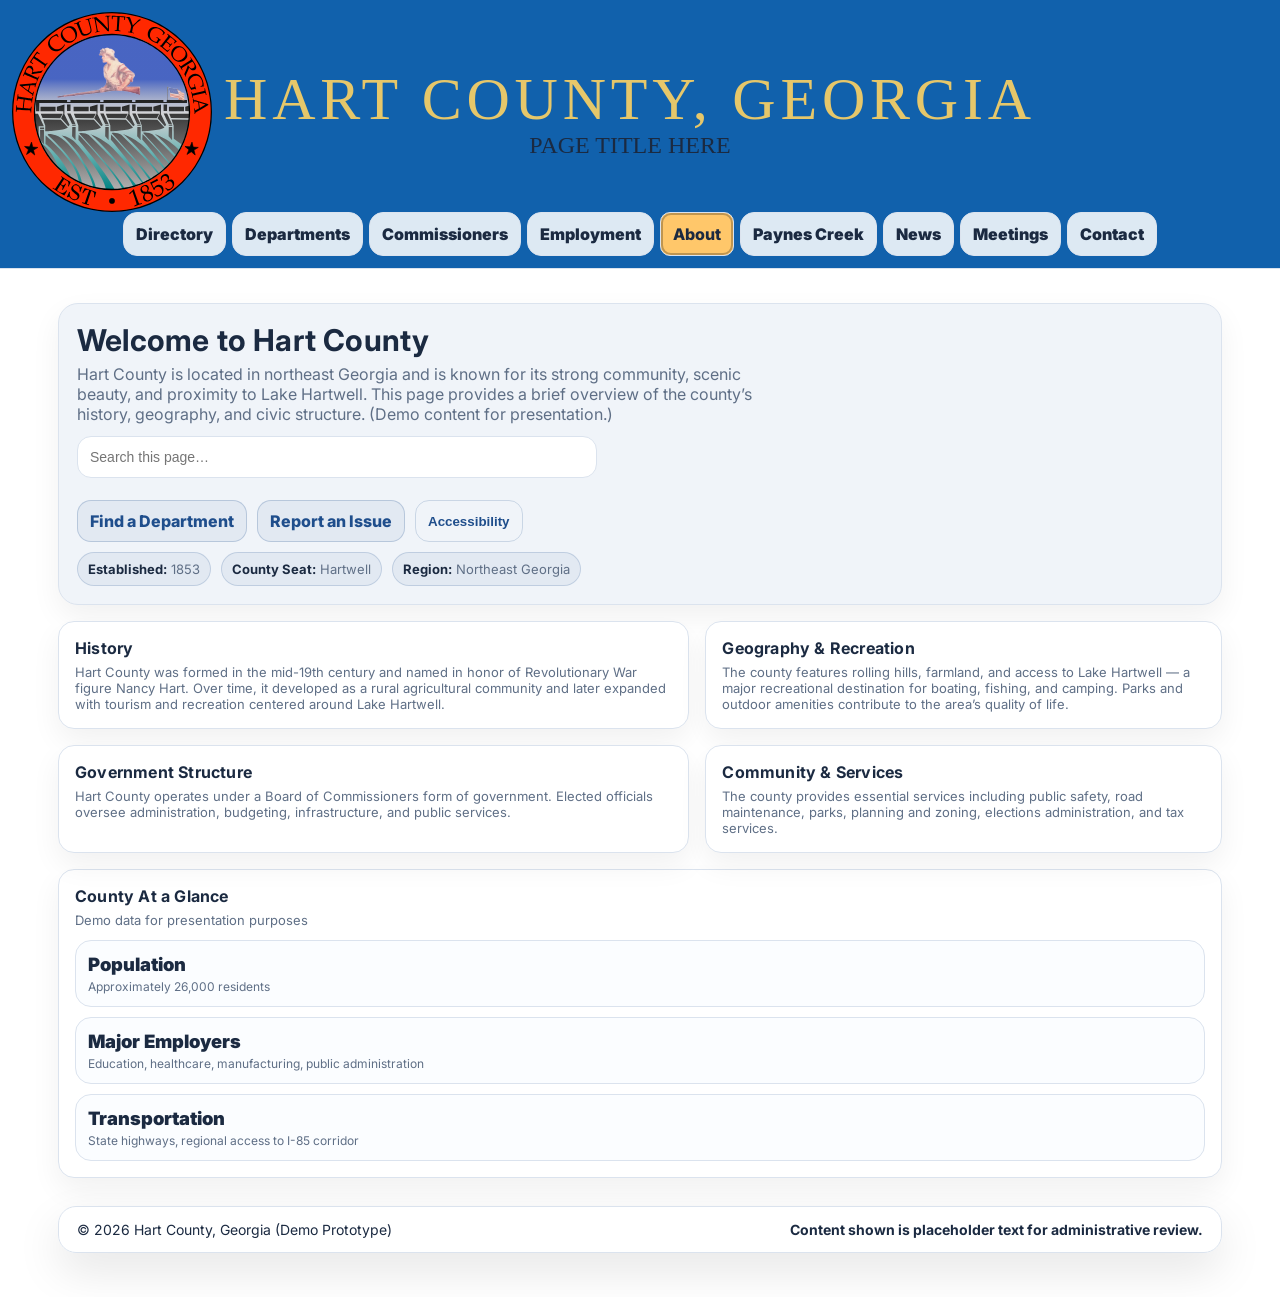
==== about.html @ 7c6e0bfd "Add files via upload" ====
<!doctype html>
<html lang="en">
<head>
  <meta charset="utf-8" />
  <meta name="viewport" content="width=device-width, initial-scale=1" />
  <title>Hart County, GA (Demo) • About Hart County</title>

  <link rel="preconnect" href="https://fonts.googleapis.com">
  <link rel="preconnect" href="https://fonts.gstatic.com" crossorigin>
  <link href="https://fonts.googleapis.com/css2?family=Inter:wght@400;500;600;700;800;900&display=swap" rel="stylesheet">

  <link rel="stylesheet" href="css/base.css">
<link rel="stylesheet" href="css/alerts.css">

<script defer src="js/alerts.js"></script>
<script defer src="js/app.js"></script>
</head>

<body>
  <a class="skip-link" href="#main">Skip to main content</a>

  <header class="topbar">
  <div class="navRow">
    <a class="brand brandLink" href="index.html">
      <div class="seal">
        <img src="./assets/hart_seal.svg" alt="Hart County, Georgia official seal">
      </div>
      <div class="brandText">
        <div class="kicker">Hart County, Georgia</div>
        <div class="title">PAGE TITLE HERE</div>
      </div>
    </a>

    <!-- Desktop top navigation -->
    <nav class="topNav" aria-label="Primary">
      <a href="directory.html">Directory</a>
      <a href="departments.html">Departments</a>
      <a href="commissioners.html">Commissioners</a>
      <a href="employment.html">Employment</a>
      <a href="about.html">About</a>
      <a href="paynes-creek.html">Paynes Creek</a>
      <a href="news.html">News</a>
      <a href="meetings.html">Meetings</a>
      <a href="contact.html">Contact</a>
    </nav>

    <!-- Mobile menu button -->
    <button class="btn menuBtn" type="button"
            aria-controls="mobileMenu"
            aria-expanded="false"
            id="menuBtn">
      Menu
    </button>
  </div>
</header>

<!-- Mobile menu panel (add right after header) -->
<div class="menuBackdrop" id="menuBackdrop" hidden></div>

<aside class="menuPanel" id="mobileMenu" hidden aria-label="Mobile navigation">
  <div class="menuPanelHead">
    <div class="menuPanelTitle">Menu</div>
    <button class="btn ghost" type="button" id="menuClose" aria-label="Close menu">Close</button>
  </div>

  <nav class="menuNav" aria-label="Primary mobile">
    <a href="index.html">Home</a>
    <a href="directory.html">Directory</a>
    <a href="departments.html">Departments</a>
    <a href="commissioners.html">Commissioners</a>
    <a href="employment.html">Employment</a>
    <a href="about.html">About Hart County</a>
    <a href="paynes-creek.html">Paynes Creek Campground</a>
    <hr>
    <a href="news.html">News</a>
    <a href="meetings.html">Meetings</a>
    <a href="contact.html">Contact</a>
  </nav>
</aside>


  <main id="main" class="container" tabindex="-1">

    <!-- Alerts stay full width -->
    <div id="alertHolder"></div>

    <div class="pageLayout">

     

      <!-- Main Content -->
      <div>

        <section class="hero" style="margin-top:14px" aria-label="County overview">
          <div>
            <h1>Welcome to Hart County</h1>
            <p>
              Hart County is located in northeast Georgia and is known for its strong community, scenic beauty,
              and proximity to Lake Hartwell. This page provides a brief overview of the county’s history,
              geography, and civic structure. (Demo content for presentation.)
            </p>
			<!-- ✅ ADD PAGE TOOLS RIGHT HERE -->
      <div class="pageTools" aria-label="Page tools">
        <label class="sr-only" for="siteSearch">Search</label>
        <input id="siteSearch" class="field" type="text" placeholder="Search this page…" />

        <div class="btnRow">
          <a class="btn" href="directory.html">Find a Department</a>
          <a class="btn" href="contact.html">Report an Issue</a>
          <button class="btn ghost" type="button"
            data-toast="Demo: Accessibility|Would open an accessibility help page.">
            Accessibility
          </button>
        </div>
      </div>
      <!-- ✅ END PAGE TOOLS -->
            <div class="badgeRow" aria-label="County facts">
              <div class="badge"><strong>Established:</strong> 1853</div>
              <div class="badge"><strong>County Seat:</strong> Hartwell</div>
              <div class="badge"><strong>Region:</strong> Northeast Georgia</div>
            </div>
          </div>
        </section>

        <section class="grid" aria-label="County details">

          <div class="card">
            <h2>History</h2>
            <p class="sub">
              Hart County was formed in the mid-19th century and named in honor of Revolutionary War figure Nancy Hart.
              Over time, it developed as a rural agricultural community and later expanded with tourism and recreation
              centered around Lake Hartwell.
            </p>
          </div>

          <div class="card">
            <h2>Geography & Recreation</h2>
            <p class="sub">
              The county features rolling hills, farmland, and access to Lake Hartwell — a major recreational destination
              for boating, fishing, and camping. Parks and outdoor amenities contribute to the area’s quality of life.
            </p>
          </div>

          <div class="card">
            <h2>Government Structure</h2>
            <p class="sub">
              Hart County operates under a Board of Commissioners form of government. Elected officials oversee
              administration, budgeting, infrastructure, and public services.
            </p>
          </div>

          <div class="card">
            <h2>Community & Services</h2>
            <p class="sub">
              The county provides essential services including public safety, road maintenance, parks,
              planning and zoning, elections administration, and tax services.
            </p>
          </div>

        </section>

        <section class="card" style="margin-top:16px" aria-label="County statistics">
          <div class="cardHeader">
            <div>
              <h2>County At a Glance</h2>
              <p class="sub">Demo data for presentation purposes</p>
            </div>
          </div>

          <div class="list">
            <div class="item">
              <div class="itemTitle">Population</div>
              <div class="meta">Approximately 26,000 residents</div>
            </div>

            <div class="item">
              <div class="itemTitle">Major Employers</div>
              <div class="meta">Education, healthcare, manufacturing, public administration</div>
            </div>

            <div class="item">
              <div class="itemTitle">Transportation</div>
              <div class="meta">State highways, regional access to I-85 corridor</div>
            </div>
          </div>
        </section>

        <footer class="footer">
          <div>© 2026 Hart County, Georgia (Demo Prototype)</div>
          <div><strong>Content shown is placeholder text for administrative review.</strong></div>
        </footer>

      </div>
    </div>

  </main>

  <div id="toast" class="toast" role="status" aria-live="polite" aria-atomic="true">
    <div style="display:flex; align-items:flex-start; justify-content:space-between; gap:10px;">
      <div>
        <div class="tTitle">Title</div>
        <div class="tBody">Body</div>
      </div>
      <button id="toastClose" class="btn ghost" type="button" aria-label="Close message">Close</button>
    </div>
  </div>

</body>
</html>
---- css/base.css ----
:root{
  /* Bright / airy civic palette */
  --bg0:#f5f8fc;

  --card:#ffffff;
  --card2:#f0f4f9;

  --text:#1b2a41;
  --muted:#5f6f86;

  --border:#dbe3ee;
  --shadow: 0 12px 30px rgba(0,0,0,.06);

  --radius: 16px;

  /* Clean civic blue */
  --accent:#1f4e8c;
  --accent-dark:#163c6b;
  --accent-soft:#e8f0fb;

  --good:#15803d;
  --warn:#b45309;
  --bad:#b91c1c;

  --max: 1200px;

  /* Focus color (orange) */
  --focus: #ff7a18;
  --focus-soft: rgba(255,122,24,.25);
}

*{ box-sizing:border-box; }
html,body{ height:100%; }

body{
  margin:0;
  font-family: Inter, system-ui, -apple-system, Segoe UI, Roboto, Arial, sans-serif;
  color: var(--text);
}

/* Links */
a{ color: var(--accent); text-decoration:none; }
a:hover{ text-decoration: underline; }

/* Directory title links */
.title-link{
  color: inherit;          /* keeps it same as itemTitle */
  text-decoration: none;
  font-weight: inherit;
}

.title-link:hover{
  text-decoration: underline;
}

/* Background photo */
body::before{
  content:"";
  position:fixed;
  inset:0;

  /* NOTE: keep this relative to your CSS file location */
  background-image: url("../assets/Hartwell_Dam.jpg");
  background-size: cover;
  background-position: center;
  background-repeat: no-repeat;

  opacity: 0.75;
  z-index: -1;
}

/* Layout */
.container{
  max-width: var(--max);
  margin: 0 auto;
  padding: 20px 18px 44px;
}

/* Skip link + sticky header offset */
main{ scroll-margin-top: 140px; }

/* =========================
   Topbar (Centered desktop)
   ========================= */
.topbar{
  position: sticky;
  top: 0;
  z-index: 100;
  background:rgba(17,97,172,1);
  border-bottom: 1px solid var(--border);
  width: 100%;
}
/* Desktop */
@media (min-width: 768px) {
  .navRow{
    flex-direction: row;
    justify-content: space-between;
    align-items: center;
	padding: 12px 12px;
  }
}

/* Mobile */
@media (max-width: 767px) {
  .navRow{
    flex-direction: column;
    align-items: center;
    justify-content: center;
  }
}

.brandLink{ color: inherit; text-decoration:none; }

.brand{
  display:flex;
  gap:12px;
  align-items:center;
  justify-content:flex-start;
}

.seal {
  width: 200px;
  height: 200px;
  display: grid;
  place-items: center;
}

.seal img {
  width: 100%;
  height: auto;
}

.brandText{
  display:flex;
  flex-direction:column;
  align-items:center;
  text-align:center;
  line-height:1.1;
}
.brandText .kicker{
  font-family: "Quintessential", serif;
  font-size:60px;
  font-weight: 400;
  color: rgba(230, 199, 106, 1);
  letter-spacing:.08em;
  text-transform:uppercase;
}
.brandText .title{
  font-family: "Felipa", serif;
  font-size: 24px;
  font-weight: 400; /* or remove this line entirely */
  color: var(--text);
}

/* Desktop top nav: one line, centered */
.topNav{
  display:flex;
  flex-wrap:nowrap;          /* do not wrap */
  gap:6px;
  align-items:center;
  justify-content:center;
}

.topNav a{
  display:inline-flex;
  align-items:center;
  justify-content:center;

  min-height: 44px;
  padding: 10px 12px;

  border-radius: 14px;
  border: 1px solid var(--border);
  background: rgba(255,255,255,.86);

  color: inherit;
  text-decoration:none;
  font-weight: 900;
}

.topNav a:hover{ transform: translateY(-1px); }

.topNav a.active{
  border-color: var(--focus);
  box-shadow: 0 0 0 4px var(--focus-soft);
}

/* Active nav link */
.topNav a.is-active,
.menuNav a.is-active{
  position: relative;
  font-weight: 800;
  border-radius: 10px;
  background: rgb(2230, 199, 106, 1);
}

/* Inner border effect */
.topNav a.is-active::after,
.menuNav a.is-active::after{
  content: "";
  position: absolute;
  inset: 0;
  border-radius: inherit;
  border: 2px solid rgba(0,0,0,.25); /* neutral tone */
  pointer-events: none;
}

/* Keep focus separate */
.topNav a:focus-visible,
.menuNav a:focus-visible{
  outline: 3px solid rgba(255,122,24,.9); /* your accessibility orange */
  outline-offset: 2px;
}

/* ✅ Menu button hidden on desktop even though it also has .btn */
.btn.menuBtn{ display:none !important; }

/* ✅ Make the hidden attribute always hide elements */
[hidden]{ display:none !important; }

/* =========================
   Mobile / Zoom menu panel
   Targets the actual IDs used by JS:
   #menuBackdrop + #mobileMenu + #menuClose
   ========================= */

#menuBackdrop{
  position: fixed;
  inset: 0;
  background: rgba(0,0,0,.35);
  z-index: 999;
}

/* The slide-in panel */
#mobileMenu{
  position: fixed;
  top: 0;
  right: 0;
  height: 100vh;
  width: min(420px, 92vw);

  background: rgba(255,255,255,.96);
  backdrop-filter: blur(10px);
  border-left: 1px solid var(--border);

  z-index: 1000;
  box-shadow: 0 24px 70px rgba(0,0,0,.22);

  padding: 14px;
  overflow: auto;

  color: #111; /* ensure readable text on light panel */
}

/* Header row inside the panel */
#mobileMenu .menuPanelHead{
  display:flex;
  align-items:center;
  margin-bottom: 28px;
}

#mobileMenu .menuTitle{
  font-weight: 900;
  font-size: 18px;
}

/* Close button pinned fully right */
#mobileMenu #menuClose{
  margin-left: auto;
}

/* Links inside the panel */
#mobileMenu .menuNav a{
  display:flex;
  align-items:center;
  min-height: 44px;

  padding: 10px 12px;
  border-radius: 14px;
  border: 1px solid var(--border);

  text-decoration:none;
  color: inherit;
  font-weight: 700;

  margin-bottom: 10px;
  background: rgba(255,255,255,.90);
}

#mobileMenu .menuNav hr{
  border: none;
  border-top: 1px solid var(--border);
  margin: 14px 0;
}

/* When zoomed / narrow: show Menu button, hide top nav */
@media (max-width: 1200px){
  .topNav{ display:none; }

  /* show menu button and pin it top-right */
  .btn.menuBtn{
    display:inline-flex !important;
    position:absolute;
    right:18px;
    top:16px;
  }
}

.menuBtn:focus-visible{
  outline:3px solid #ffffff;
  outline-offset:2px;
}

/* =========================
   Page layout + sidebar card
   ========================= */
.pageLayout {
  display: block;
}

/* ✅ No independent scroll (your old file had overflow-y:auto) */
.sidebar{
  position: sticky;
  top: 132px;
}

.sideNav{
  display:flex;
  flex-direction:column;
  gap:8px;
  margin-top: 10px;
}

.sideNav a{
  display:flex;
  align-items:center;
  justify-content:center;
  text-align:center;

  padding:14px 12px;
  border-radius: 14px;
  border: 1px solid var(--border);
  background: #fbfdff;
  color: var(--text);
  font-weight: 900;
  text-decoration:none;
}

.sideNav a:hover{
  border-color: rgba(31,78,140,.30);
  background: rgba(31,78,140,.06);
}
.sideNav a.active{
  border-color: rgba(31,78,140,.40);
  background: var(--accent-soft);
  color: var(--accent);
}

.sideNav .hint{
  font-size:12px;
  color: var(--muted);
  font-weight:800;
}

/* Keep alert full-width */
#alertHolder{ margin-top: 14px; }

/* Reflow for 400% zoom / small widths */
@media (max-width: 980px){
  .pageLayout{ grid-template-columns: 1fr; }
  .sidebar{ position: static; }
  .sideNav{
    flex-direction: row;
    flex-wrap: wrap;
  }
  .sideNav a{ flex: 1 1 160px; }
}

/* =========================
   Hero + badges + tools
   ========================= */
.hero{
  display:grid;
  gap:16px;
  padding: 18px;
  border-radius: 20px;
  border: 1px solid var(--border);
  background: var(--card2);
  box-shadow: var(--shadow);
}

.heroTop{
  display:flex;
  align-items:flex-start;
  justify-content:space-between;
  gap:16px;
  flex-wrap: wrap;
}

.hero h1{
  margin:0;
  font-size: 30px;
  letter-spacing:.2px;
  color: var(--text);
}

.hero p{
  margin:6px 0 0;
  color: var(--muted);
  max-width: 70ch;
}

.badgeRow{
  display:flex;
  gap:10px;
  flex-wrap: wrap;
  margin-top: 10px;
}

.badge{
  padding: 8px 10px;
  border-radius: 999px;
  border: 1px solid rgba(31,78,140,.18);
  background: rgba(31,78,140,.06);
  color: var(--muted);
  font-size: 13px;
}
.badge strong{ color: var(--text); }

/* Page tools (search + quick actions) */
.pageTools{
  margin-top: 12px;
  display:flex;
  flex-direction:column;
  gap: 10px;
}
.pageTools .field{ max-width: 520px; }

/* =========================
   Grid + cards + lists
   ========================= */
.grid{
  display:grid;
  grid-template-columns: 1.1fr .9fr;
  gap: 16px;
  margin-top: 16px;
}
@media (max-width: 980px){
  .grid{ grid-template-columns: 1fr; }
}

.card{
  border:1px solid var(--border);
  background: var(--card);
  border-radius: var(--radius);
  padding: 16px;
  box-shadow: var(--shadow);
}

.cardHeader{
  display:flex;
  align-items:flex-start;
  justify-content:space-between;
  gap: 12px;
}

.card h2{
  margin:0;
  font-size: 16px;
  letter-spacing:.2px;
  color: var(--text);
}

.sub{
  margin:6px 0 0;
  color: var(--muted);
  font-size: 13px;
}

.list{
  margin-top: 12px;
  display:flex;
  flex-direction:column;
  gap:10px;
}

/* =========================
   Announcement Rotator
   ========================= */
.annRotator .annTitle {
  font-weight: 800;
  font-size: 18px;
  margin: 0;
}

.annRotator .annMeta {
  opacity: .8;
  margin-top: 4px;
  font-size: 13px;
}

.annRotator .annBody {
  margin-top: 10px;
}

/* Enhanced announcement tile */
.annTile{
  border:1px solid var(--border);
  border-radius:18px;
  background:#ffffff;
  box-shadow: var(--shadow);
  padding:16px;
  position:relative;
  overflow:hidden;
}

/* subtle accent stripe */
.annTile::before{
  content:"";
  position:absolute;
  left:0;
  top:0;
  bottom:0;
  width:6px;
  background: var(--accent);
}

.annMetaRow{
  display:flex;
  justify-content:flex-end;
}

.annDate{
  font-size:12px;
  color: var(--muted);
  font-weight:800;
}

.annTile .annTitle{
  margin:8px 0 6px;
  font-size:18px;
  font-weight:900;
}

.annTile .annBody{
  color: var(--muted);
  margin:0;
  line-height:1.4;
}

.annBody.clamp2{
  display:-webkit-box;
  -webkit-box-orient:vertical;
  -webkit-line-clamp:2;
  overflow:hidden;
}

.annFooter{
  margin-top:12px;
}

.annCta{
  display:inline-block;
  padding:8px 12px;
  border-radius:12px;
  border:1px solid var(--border);
  background: var(--accent-soft);
  color: var(--accent);
  font-weight:800;
  text-decoration:none;
}

.annCta:hover{
  background: var(--accent);
  color:#fff;
}

.item{
  padding: 12px;
  border-radius: 16px;
  border:1px solid var(--border);
  background: #fbfdff;
}

.itemTop{
  display:flex;
  justify-content:space-between;
  gap:12px;
  flex-wrap: wrap;
}

.itemTitle{
  font-weight: 900;
  margin:0;
  font-size: 1.15rem;
  color: var(--text);
}

.meta{
  color: var(--muted);
  font-size: 12px;
  display:flex;
  gap:10px;
  flex-wrap: wrap;
  margin-top: 4px;
}

/* Tags */
.tag{
  font-size: 12px;
  padding: 4px 9px;
  border-radius: 999px;
  border:1px solid var(--border);
  color: var(--muted);
  background: #ffffff;
  font-weight: 800;
}
.tag.alert{
  border-color: rgba(185,28,28,.25);
  color: #8b1a1a;
  background: rgba(185,28,28,.06);
}
.tag.info{
  border-color: rgba(31,78,140,.25);
  color: var(--accent);
  background: rgba(31,78,140,.06);
}
.tag.project{
  border-color: rgba(180,83,9,.25);
  color: #8a4b10;
  background: rgba(180,83,9,.06);
}

/* Alert bar */
.alertBar{
  padding: 12px 14px;
  border-radius: 18px;
  border:1px solid rgba(185,28,28,.25);
  background: rgba(185,28,28,.06);
  display:flex;
  gap:12px;
  align-items:flex-start;
  justify-content:space-between;
}

.alertBar strong{ display:block; }

.alertBar .muted{
  color: #6b2a2a;
  font-size: 13px;
  margin-top: 3px;
}

.alertBar .x{
  border:1px solid rgba(185,28,28,.25);
  background: #ffffff;
  color: #8b1a1a;
  border-radius: 12px;
  padding: 8px 10px;
  cursor:pointer;
  font-weight: 900;
}

.alertBar .x:hover{ background: rgba(185,28,28,.06); }

/* Filters */
.filters{
  display:flex;
  gap:8px;
  flex-wrap: wrap;
  margin-top: 10px;
}

.pill{
  padding: 8px 10px;
  border-radius: 999px;
  border: 1px solid rgba(31,78,140,.22);
  background: rgba(31,78,140,.06);
  color: var(--accent);
  cursor:pointer;
  font-weight: 900;
}
.pill:hover{ background: rgba(31,78,140,.10); }
.pill.active{
  border-color: var(--accent);
  background: var(--accent);
  color: #fff;
}

/* =========================
   Buttons + fields
   ========================= */
.btnRow{
  display:flex;
  gap:10px;
  flex-wrap: wrap;
  margin-top: 12px;
}

.btn{
  display:inline-flex;
  align-items:center;
  justify-content:center; /* helps “center text in nav buttons” */
  gap:10px;
  padding: 10px 12px;
  border-radius: 14px;
  border: 1px solid rgba(31,78,140,.22);
  background: rgba(31,78,140,.06);
  color: var(--accent);
  cursor:pointer;
  user-select:none;
  font-weight: 800;
}
.btn:hover{
  border-color: rgba(31,78,140,.30);
  background: rgba(31,78,140,.10);
}

.btn.primary{
  border-color: var(--accent);
  background: var(--accent);
  color:#fff;
}
.btn.primary:hover{
  background: var(--accent-dark);
  border-color: var(--accent-dark);
}

.btn.ghost{
  background: transparent;
  border-color: rgba(31,78,140,.18);
  color: var(--accent);
}
.btn.ghost:hover{ background: rgba(31,78,140,.06); }

button:disabled,
.btn[aria-disabled="true"]{
  opacity:.55;
  cursor:not-allowed;
}

/* Force menu button styling over generic .btn */
.btn.menuBtn{
  background: #ffffff !important;
  color: #1f2a3a !important;
  border: 1px solid rgba(0,0,0,.18) !important;
  padding: 8px 14px;
  border-radius: 10px;
  font-weight: 700;
}

.btn.menuBtn:hover{
  background: #eef3fa !important;
  color: #1f2a3a !important;
}

.btn.menuBtn:focus-visible{
  outline: 3px solid #ffffff;
  outline-offset: 2px;
}
.field{
  width:100%;
  padding: 12px 12px;
  border-radius: 14px;
  border:1px solid var(--border);
  background: #ffffff;
  color: var(--text);
  outline:none;
  font-size: 14px;
}

/* =========================
   Footer (banner-style)
   ========================= */
.footer{
  margin-top: 28px;
  padding: 14px 18px;

  border-radius: 18px;
  border: 1px solid var(--border);

  background: rgba(255,255,255,.95);
  backdrop-filter: blur(12px);

  box-shadow: 0 18px 45px rgba(0,0,0,.10);

  color: var(--text);
  font-size: 14px;

  display:flex;
  gap: 12px;
  flex-wrap: wrap;
  justify-content: space-between;
}
@media (max-width: 600px){
  .footer{
    flex-direction: column;
    align-items: flex-start;
  }
}

/* =========================
   Toast
   ========================= */
.toast{
  position: fixed;
  right: 16px;
  bottom: 16px;
  z-index: 99;
  max-width: 380px;
  border:1px solid var(--border);
  background: rgba(255,255,255,.94);
  backdrop-filter: blur(10px);
  border-radius: 16px;
  padding: 12px 12px;
  box-shadow: 0 16px 40px rgba(0,0,0,.14);
  display:none;
}
.toast.show{ display:block; }
.toast .tTitle{ font-weight: 950; color: var(--text); }
.toast .tBody{ color: var(--muted); margin-top: 4px; font-size: 13px; }

/* =========================
   Accessibility helpers
   ========================= */
.sr-only{
  position:absolute !important;
  width:1px; height:1px;
  padding:0; margin:-1px;
  overflow:hidden; clip:rect(0,0,0,0);
  white-space:nowrap; border:0;
}

.skip-link{
  position:absolute;
  left:12px; top:10px;
  z-index:9999;
  padding:10px 12px;
  border-radius: 12px;
  border:1px solid var(--border);
  background: #fff;
  color: var(--accent);
  font-weight: 900;
  transform: translateY(-160%);
}
.skip-link:focus{ transform: translateY(0); }

/* Strong visible focus for interactive elements */
a:focus-visible,
button:focus-visible,
.btn:focus-visible,
.pill:focus-visible,
.field:focus-visible,
textarea:focus-visible,
select:focus-visible{
  outline: 4px solid var(--focus);
  outline-offset: 3px;
  border-radius: 12px;
  box-shadow: 0 0 0 4px var(--focus-soft);
  scroll-margin-top: 160px;
}

@media (prefers-reduced-motion: reduce){
  *{ scroll-behavior:auto !important; transition:none !important; animation:none !important; }
}

/* Standard links used for email/website in directory */
.link{
  color: var(--accent);
  text-decoration: underline;
  cursor: pointer;
}
.link:visited{ color: var(--accent-dark); }

/* Phone links: clickable only on mobile */
.phone-link{
  color: inherit;
  text-decoration: none;
  pointer-events: none;
  cursor: default;
}
@media (max-width: 768px){
  .phone-link{
    pointer-events: auto;
    color: var(--accent);
    text-decoration: underline;
    cursor: pointer;
  }
}

/* Optional phone icon on touch devices only */
.phone-link::before{
  content: "📞 ";
  display: none;
}
@media (hover: none) and (pointer: coarse){
  .phone-link::before{ display:inline; }
}


/* Home: announcements + meetings row */
.homeTwoCol{
  display:grid;
  grid-template-columns: 1.2fr 0.8fr;
  gap: 14px;
  margin-top: 16px;
}
@media (max-width: 900px){
  .homeTwoCol{ grid-template-columns: 1fr; }
}

/* --- Mini calendar container --- */
.miniCal{ margin-top: 10px; }
.miniCalHead{
  display:flex;
  align-items:flex-start;
  justify-content:space-between;
  gap:12px;
  margin-bottom:10px;
}

/* NEW: wraps title + nav buttons */
.miniCalHeadLeft{
  display:flex;
  align-items:flex-start;
  gap:10px;
}

.miniCalTitle{
  font-weight:700;
  letter-spacing:.2px;
}

/* NEW: month nav buttons */
.miniCalNav{
  display:flex;
  gap:8px;
  margin-top:2px;
}

.miniCalNavBtn{
  width:34px;
  height:34px;
  border-radius:12px;
  border:1px solid var(--border);
  background: rgba(255,255,255,.04);
  color: var(--text);
  cursor:pointer;
}

.miniCalNavBtn:hover{ background: rgba(255,255,255,.07); }

.miniCalNavBtn:focus-visible{
  outline: 3px solid rgba(255,122,24,.9);
  outline-offset: 2px;
}

/* --- Legend --- */
.miniCalLegend{
  display:flex;
  gap:10px;
  flex-wrap:wrap;
  justify-content:flex-end;
}
.miniCalKey{
  display:inline-flex;
  align-items:center;
  gap:6px;
  font-size:12px;
  padding:4px 8px;
  border-radius:999px;
  border:1px solid var(--border);
  background: rgba(255,255,255,.04);
}
.miniCalKeyLabel{ color: var(--muted); }

/* --- Grid --- */
.miniCalGrid{
  display:grid;
  grid-template-columns: repeat(7, 1fr);
  gap:8px;
}
.miniCalDow{
  font-size:12px;
  color: var(--muted);
  text-align:center;
}

/* --- Cells --- */
.miniCalCell{
  position:relative;
  min-height:44px;
  border-radius:14px;
  border:1px solid var(--border);
  background: rgba(255,255,255,.04);
  display:flex;
  align-items:flex-start;
  justify-content:flex-end;
  padding:8px 10px;
  text-decoration:none;
  color: var(--text);
}
.miniCalCell.is-empty{
  opacity:0;
  pointer-events:none;
  border-color:transparent;
  background:transparent;
}
.miniCalDayNum{
  font-weight:700;
  font-size:14px;
}
.miniCalCell.is-event{ box-shadow: 0 12px 30px rgba(0,0,0,.25); }
.miniCalCell:hover{ background: rgba(255,255,255,.06); }
.miniCalCell:focus-visible{
  outline: 3px solid rgba(255,122,24,.9);
  outline-offset:2px;
}

/* --- Dots --- */
.miniCalDots{
  position:absolute;
  left:10px;
  bottom:8px;
  display:flex;
  gap:5px;
  align-items:center;
}
.miniCalDot{
  width:9px;
  height:9px;
  border-radius:999px;
  border:1px solid rgba(255,255,255,.35);
}
.miniCalMore{
  font-size:11px;
  color: var(--muted);
  padding-left:2px;
}

/* --- Type colors (adjust to your palette) --- */
.mtg-commissioners{ background: rgba(80,160,255,.95); } /* blue */
.mtg-assessors{     background: rgba(255,122,24,.95); } /* orange */
.mtg-planning{      background: rgba(34,197,94,.95); }  /* green */
.mtg-zoning{        background: rgba(168,85,247,.95); } /* purple */
.mtg-default{       background: rgba(255,255,255,.55); } /* neutral */

/* =========================
   Text wrapping safeguards
   (prevents long text/URLs from stretching cards)
   ========================= */
.annRotator,
.annTile{
  width: 100%;
  max-width: 100%;
  box-sizing: border-box;
}

.annTile .annTitle,
.annTile .annBody{
  overflow-wrap: anywhere;
  word-break: break-word;
}

.newsBody,
.itemTitle,
.item .meta span{
  overflow-wrap: anywhere;
  word-break: break-word;
}

.prose{
  max-width: 80ch;
}

.prose p{
  margin: 0 0 14px;
  line-height: 1.6;
}

.prose ul{
  margin: 0 0 14px 20px;
}

.prose h3{
  margin: 18px 0 8px;
}

.fieldSlim{
  min-width: 120px;
  padding: 8px 10px;
  border-radius: 10px;
  border: 1px solid var(--border);
  background: rgba(255,255,255,.08);
  color: var(--text);
  font: inherit;
}

.topNav .fieldSlim{
  margin-left: 8px;
}

.langBlock{
  display: grid;
  gap: 6px;
  margin-top: 12px;
}

.menuLangLabel{
  font-size: 14px;
  color: var(--muted);
}

/* =========================
   Language selector
   ========================= */

.langSelect{
  appearance:none;
  -webkit-appearance:none;
  -moz-appearance:none;

  font:inherit;
  font-weight:600;

  padding:6px 32px 6px 10px;
  border-radius:8px;

  border:1px solid rgba(255,255,255,.35);
  background:rgba(255,255,255,1);
  color:var(--text);

  cursor:pointer;
  position:relative;
}

/* small arrow icon */
.langSelect{
  background-image:url("data:image/svg+xml,%3Csvg xmlns='http://www.w3.org/2000/svg' width='12' height='12' viewBox='0 0 24 24' fill='white'%3E%3Cpath d='M7 10l5 5 5-5z'/%3E%3C/svg%3E");
  background-repeat:no-repeat;
  background-position:right 8px center;
  background-size:12px;
}

/* hover state */
.langSelect:hover{
  background:rgba(255,255,255,.75);
}

/* keyboard focus */
.langSelect:focus-visible{
  outline:3px solid #ffffff;
  outline-offset:2px;
}

/* spacing inside nav */
.topNav .langSelect{
  margin-left:12px;
}

.langBlock{
  margin-top:12px;
  display:flex;
  flex-direction:column;
  gap:6px;
}

.langBlock label{
  font-size:14px;
  color:var(--muted);
}
---- css/alerts.css ----
/* alerts.css */

:root{
  /* Bright border colors */
  --hc-alert-red:   #ef4444;
  --hc-alert-amber: #ff9a3d;  /* brighter than background orange */
  --hc-alert-blue:  #60a5fa;
  --hc-alert-green: #22c55e;

  /* Background tints (slightly darker for readability) */
  --hc-alert-red-bg:   rgba(185, 28, 28, 0.85);
  --hc-alert-amber-bg: rgba(255, 122, 24, 0.85);
  --hc-alert-blue-bg:  rgba(31, 78, 140, 0.85);
  --hc-alert-green-bg: rgba(21, 128, 61, 0.85);

  --hc-alert-text: rgba(255,255,255,.92);
  --hc-alert-border: rgba(255,255,255,.16);
  --hc-alert-bg: rgba(0,0,0,.40);
}

#siteAlert{
  position: relative;
  z-index: 200;
}

/* Stack spacing */
.hc-alertstack{
  display: grid;
  gap: 10px;
}

.hc-alert{
  display:flex;
  align-items:center;
  justify-content:space-between;
  gap: 12px;

  padding: 12px 16px;

  border-radius: var(--radius, 16px);
  overflow: hidden; /* ensures background respects the radius */

  /* Default fallback (if no level class) */
  border: 1px solid var(--hc-alert-border);
  background: var(--hc-alert-bg);
  color: var(--hc-alert-text);

  backdrop-filter: blur(10px);
}

/* Keep banner/compact templates working */
.hc-alert--banner{
  padding: 12px 16px;
}

.hc-alert__main{
  min-width: 0;
}

.hc-alert__title{
  font-weight: 700;
  letter-spacing: .2px;
  line-height: 1.2;
}

.hc-alert--compact .hc-alert__title{
  display: inline-block;
  margin-right: 8px;
}

.hc-alert__msg{
  opacity: .92;
  line-height: 1.35;
  font-weight: 500;
}

.hc-alert__actions{
  display:flex;
  align-items:center;
  gap: 10px;
  flex-shrink: 0;
}

/* Links / buttons: WCAG-friendly glassy treatment over colored backgrounds */
.hc-alert__link,
.hc-alert__toggle,
.hc-alert__dismiss{
  display:inline-flex;
  align-items:center;
  justify-content:center;
  gap: 8px;

  height: 38px;
  padding: 0 12px;

  border-radius: 999px;

  /* changed: darker glass so white text passes contrast */
  border: 1px solid rgba(255,255,255,.55);
  background: rgba(0,0,0,.28);
  color: #ffffff;

  text-decoration: none;
  font-weight: 700;
  white-space: nowrap;
  cursor: pointer;
}

.hc-alert__link{
  padding: 0 12px;
}

/* optional but recommended for usability */
.hc-alert__link:hover,
.hc-alert__toggle:hover,
.hc-alert__dismiss:hover{
  background: rgba(0,0,0,.36);
}

.hc-alert__link:active,
.hc-alert__toggle:active,
.hc-alert__dismiss:active{
  background: rgba(0,0,0,.45);
}

.hc-alert__link:focus-visible,
.hc-alert__toggle:focus-visible,
.hc-alert__dismiss:focus-visible{
  outline: 3px solid rgba(255,255,255,.85);
  outline-offset: 2px;
}

.hc-alert__dismiss{
  width: 38px;
  padding: 0;
}

/* --------------------------------
   Full background + full border
--------------------------------- */

.hc-alert--critical{
  background: var(--hc-alert-red-bg);
  color: #ffffff;
  border: 2px solid var(--hc-alert-red);
}

.hc-alert--important{
  background: var(--hc-alert-amber-bg);
  color: #ffffff;
  border: 2px solid var(--hc-alert-amber);
}

.hc-alert--info{
  background: var(--hc-alert-blue-bg);
  color: #ffffff;
  border: 2px solid var(--hc-alert-blue);
}

.hc-alert--success{
  background: var(--hc-alert-green-bg);
  color: #ffffff;
  border: 2px solid var(--hc-alert-green);
}

/* -------------------------
   Multi-alert + expand UI
-------------------------- */

/* Preview: 1 line with ellipsis if overflow */
.hc-alert__preview{
  opacity: .95;
  line-height: 1.35;
  font-weight: 500;

  display: -webkit-box;
  -webkit-line-clamp: 1;
  -webkit-box-orient: vertical;

  overflow: hidden;
}

/* Expanded details area */
.hc-alert__details{
  margin-top: 8px;
  padding-top: 8px;
  border-top: 1px solid rgba(255,255,255,.22);
}

.hc-alert__full{
  opacity: .98;
  line-height: 1.45;
}

.hc-alert__link--inline{
  margin-top: 10px;
}

/* Mobile */
@media (max-width: 640px){
  .hc-alert{
    align-items:flex-start;
    flex-direction: column;
    gap: 10px;
  }
  .hc-alert__actions{
    width: 100%;
    justify-content: flex-start;
    flex-wrap: wrap;
  }
}

/* Also support in-layout mount used by pages */
#alertHolder{
  position: relative;
  z-index: 20;
}
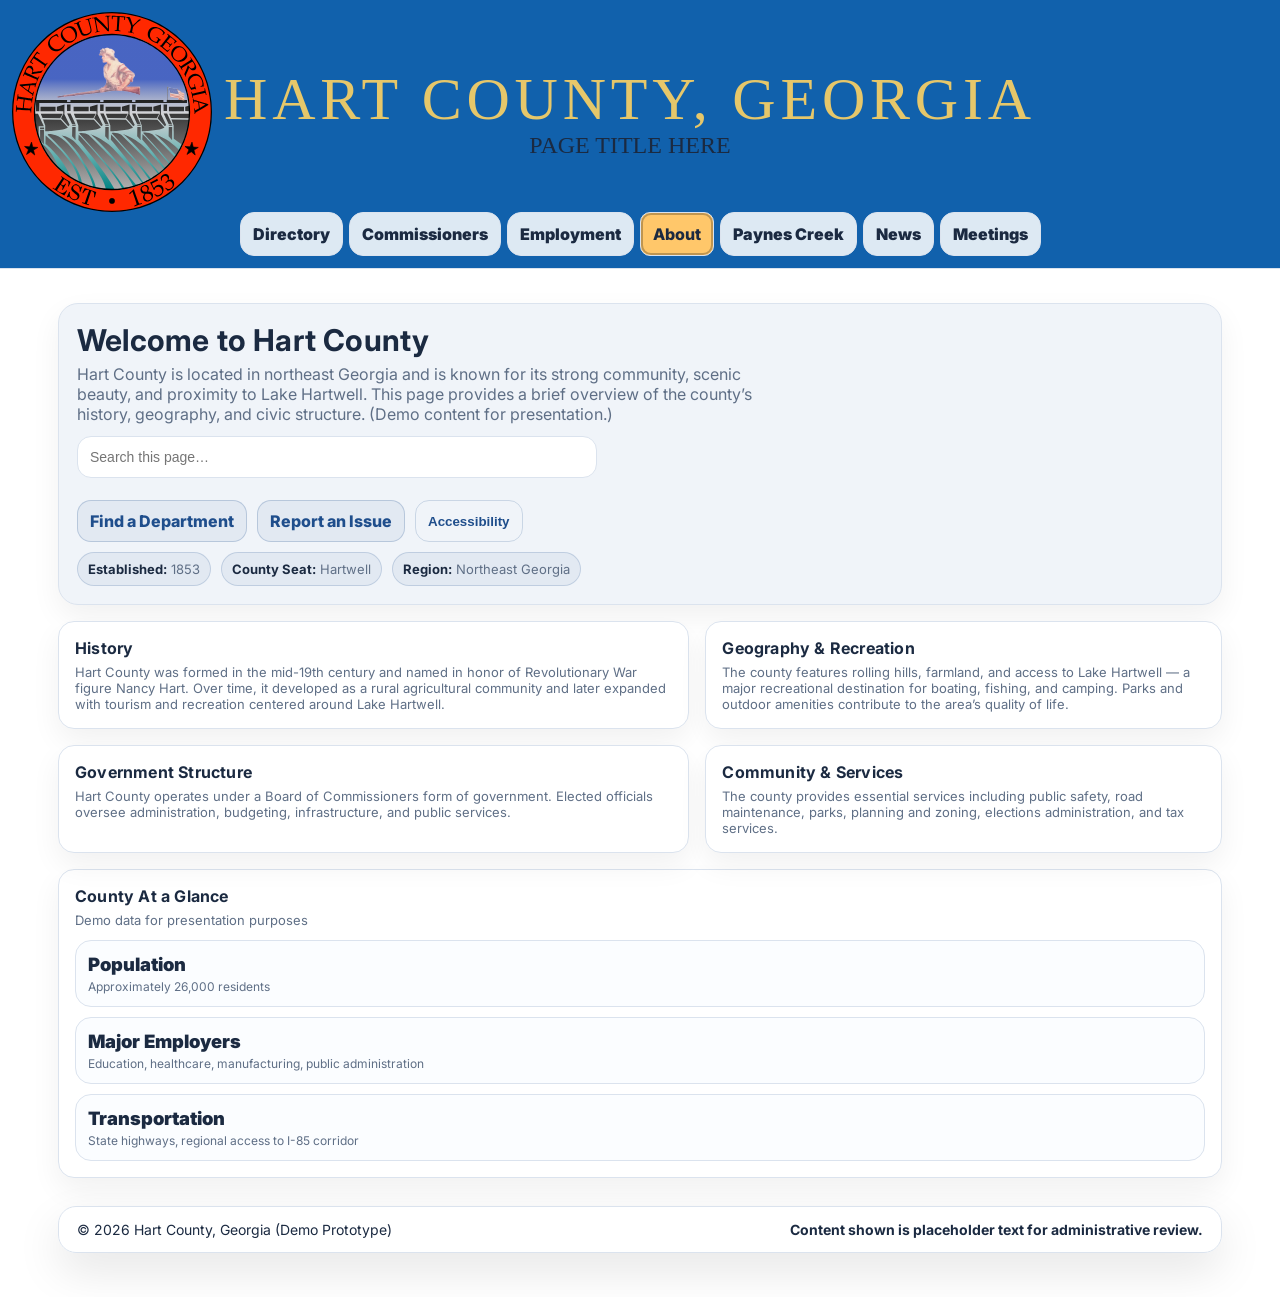
==== commit d4432b5e: "Update about.html" ====
--- a/about.html
+++ b/about.html
@@ -34,14 +34,12 @@
     <!-- Desktop top navigation -->
     <nav class="topNav" aria-label="Primary">
       <a href="directory.html">Directory</a>
-      <a href="departments.html">Departments</a>
       <a href="commissioners.html">Commissioners</a>
       <a href="employment.html">Employment</a>
       <a href="about.html">About</a>
       <a href="paynes-creek.html">Paynes Creek</a>
       <a href="news.html">News</a>
       <a href="meetings.html">Meetings</a>
-      <a href="contact.html">Contact</a>
     </nav>
 
     <!-- Mobile menu button -->
@@ -66,7 +64,6 @@
   <nav class="menuNav" aria-label="Primary mobile">
     <a href="index.html">Home</a>
     <a href="directory.html">Directory</a>
-    <a href="departments.html">Departments</a>
     <a href="commissioners.html">Commissioners</a>
     <a href="employment.html">Employment</a>
     <a href="about.html">About Hart County</a>
@@ -74,7 +71,6 @@
     <hr>
     <a href="news.html">News</a>
     <a href="meetings.html">Meetings</a>
-    <a href="contact.html">Contact</a>
   </nav>
 </aside>
 
--- a/css/base.css
+++ b/css/base.css
@@ -1168,4 +1168,313 @@
 .langBlock label{
   font-size:14px;
   color:var(--muted);
-}+}
+
+.sealBar{
+  display:flex;
+  justify-content:center;
+  align-items:center;
+  padding:12px 0;
+}
+
+.sealBar img{
+  height:300px;
+  width:auto;
+}
+
+.sealLink{
+  display:inline-block;
+}
+
+.sealLink img{
+  height:300px;
+  width:auto;
+  transition: transform .15s ease, opacity .15s ease;
+}
+
+.sealLink:hover img{
+  transform: scale(1.05);
+  opacity: 0.9;
+}
+
+.sealLink:focus-visible{
+  outline: 2px solid var(--accent);
+  outline-offset: 4px;
+  border-radius: 6px;
+}
+
+.portalNav{
+  display:flex;
+  flex-wrap:wrap;
+  justify-content:center;
+  gap:12px;
+  padding:12px 16px 20px;
+}
+
+.portalBtn{
+  display:inline-block;
+  padding:10px 16px;
+  border-radius:999px;
+  border:3px solid rgba(0,0,0,1);
+  background: rgba(255,40,0,1);
+  color: #ffffff;
+  text-decoration:none;
+  font-weight:500;
+  font-size:14px;
+  transition: all .15s ease;
+}
+
+.portalBtn:hover{
+  background: rgba(255,40,0,0.12);
+  transform: translateY(-1px);
+}
+
+.portalBtn:focus-visible{
+  outline:2px solid var(--accent);
+  outline-offset:2px;
+}
+
+html{
+  scroll-behavior: smooth;
+}
+
+.workCalLegend{
+  display:flex;
+  flex-wrap:wrap;
+  gap:14px;
+  margin: 8px 0 16px;
+}
+
+.legendItem{
+  display:inline-flex;
+  align-items:center;
+  gap:8px;
+  color: var(--muted);
+  font-size:14px;
+}
+
+.legendDot{
+  width:10px;
+  height:10px;
+  border-radius:999px;
+  display:inline-block;
+}
+
+.legendDot--holiday{
+  background: #ff9a3d;
+}
+
+.legendDot--payday{
+  background: #22c55e;
+}
+
+.workCalShell{
+  display:grid;
+  grid-template-columns: minmax(0, 1.4fr) minmax(260px, .9fr);
+  gap:18px;
+}
+
+.workCalPanel,
+.workCalAside{
+  border:1px solid var(--border);
+  border-radius:16px;
+  background: rgba(255,255,255,.03);
+  padding:14px;
+}
+
+.workCalHead{
+  display:flex;
+  align-items:center;
+  justify-content:space-between;
+  gap:12px;
+  margin-bottom:12px;
+}
+
+.workCalMonth{
+  margin:0;
+  font-size:18px;
+  font-weight:700;
+  text-align:center;
+}
+
+.workCalNavBtn{
+  width:40px;
+  height:40px;
+  border-radius:999px;
+  border:1px solid var(--border);
+  background: rgba(255,255,255,.05);
+  color: var(--text);
+  font-size:22px;
+  line-height:1;
+  cursor:pointer;
+}
+
+.workCalNavBtn:hover{
+  background: rgba(255,255,255,.10);
+}
+
+.workCalNavBtn:focus-visible{
+  outline:2px solid var(--accent);
+  outline-offset:2px;
+}
+
+.workCalWeekdays{
+  display:grid;
+  grid-template-columns: repeat(7, 1fr);
+  gap:8px;
+  margin-bottom:8px;
+}
+
+.workCalWeekdays div{
+  text-align:center;
+  font-size:13px;
+  font-weight:700;
+  color: var(--muted);
+  padding:6px 0;
+}
+
+.workCalGrid{
+  display:grid;
+  grid-template-columns: repeat(7, 1fr);
+  gap:8px;
+}
+
+.workCalDay{
+  min-height:76px;
+  border:1px solid var(--border);
+  border-radius:14px;
+  background: rgba(255,255,255,.025);
+  padding:8px;
+  display:flex;
+  flex-direction:column;
+  align-items:flex-start;
+  justify-content:flex-start;
+  position:relative;
+}
+
+.workCalDay.isMuted{
+  opacity:.42;
+}
+
+.workCalDay.isToday{
+  outline:2px solid var(--accent);
+  outline-offset:0;
+}
+
+.workCalDayNum{
+  font-size:14px;
+  font-weight:700;
+  color: var(--text);
+}
+
+.workCalMarkers{
+  display:flex;
+  flex-wrap:wrap;
+  gap:6px;
+  margin-top:8px;
+}
+
+.workCalMarker{
+  width:10px;
+  height:10px;
+  border-radius:999px;
+}
+
+.workCalMarker--holiday{
+  background:#ff9a3d;
+}
+
+.workCalMarker--payday{
+  background:#22c55e;
+}
+
+.workCalLabels{
+  margin-top:8px;
+  display:grid;
+  gap:4px;
+  width:100%;
+}
+
+.workCalMiniLabel{
+  font-size:11px;
+  line-height:1.2;
+  color: var(--muted);
+  white-space:nowrap;
+  overflow:hidden;
+  text-overflow:ellipsis;
+}
+
+.workCalAsideTitle{
+  margin:0 0 12px;
+  font-size:18px;
+  font-weight:700;
+}
+
+.upcomingDates{
+  display:grid;
+  gap:10px;
+}
+
+.upcomingItem{
+  border:1px solid var(--border);
+  border-radius:14px;
+  background: rgba(255,255,255,.03);
+  padding:10px 12px;
+}
+
+.upcomingDate{
+  font-size:13px;
+  color: var(--muted);
+  margin-bottom:4px;
+}
+
+.upcomingTitle{
+  font-size:15px;
+  font-weight:700;
+  color: var(--text);
+}
+
+.upcomingMeta{
+  margin-top:4px;
+  font-size:13px;
+  color: var(--muted);
+}
+
+.badgeType{
+  display:inline-flex;
+  align-items:center;
+  gap:6px;
+}
+
+.badgeType::before{
+  content:"";
+  width:10px;
+  height:10px;
+  border-radius:999px;
+  display:inline-block;
+}
+
+.badgeType--holiday::before{
+  background:#ff9a3d;
+}
+
+.badgeType--payday::before{
+  background:#22c55e;
+}
+
+@media (max-width: 900px){
+  .workCalShell{
+    grid-template-columns: 1fr;
+  }
+}
+
+@media (max-width: 640px){
+  .workCalDay{
+    min-height:64px;
+    padding:6px;
+  }
+
+  .workCalMiniLabel{
+    display:none;
+  }
+}
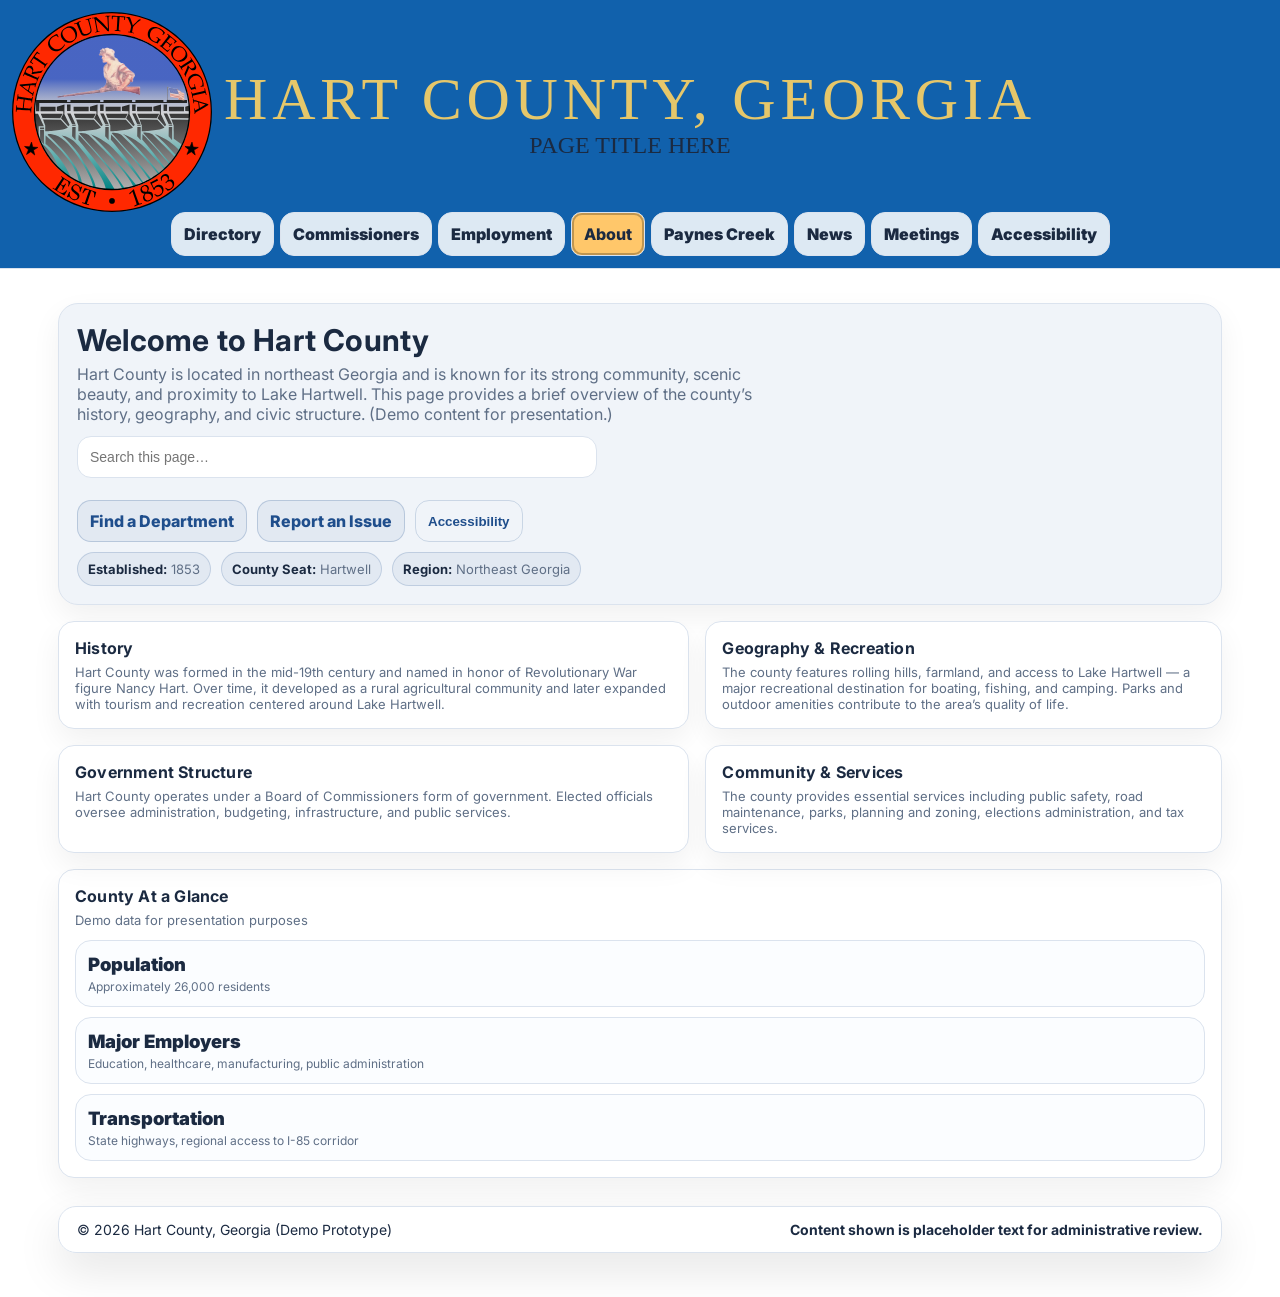
==== commit 895ef185: "Update about.html" ====
--- a/about.html
+++ b/about.html
@@ -40,6 +40,7 @@
       <a href="paynes-creek.html">Paynes Creek</a>
       <a href="news.html">News</a>
       <a href="meetings.html">Meetings</a>
+	  <a href="accessibility.html" data-i18n="accessibility">Accessibility</a>
     </nav>
 
     <!-- Mobile menu button -->
@@ -71,6 +72,7 @@
     <hr>
     <a href="news.html">News</a>
     <a href="meetings.html">Meetings</a>
+	<a href="accessibility.html" data-i18n="accessibility">Accessibility</a>
   </nav>
 </aside>
 
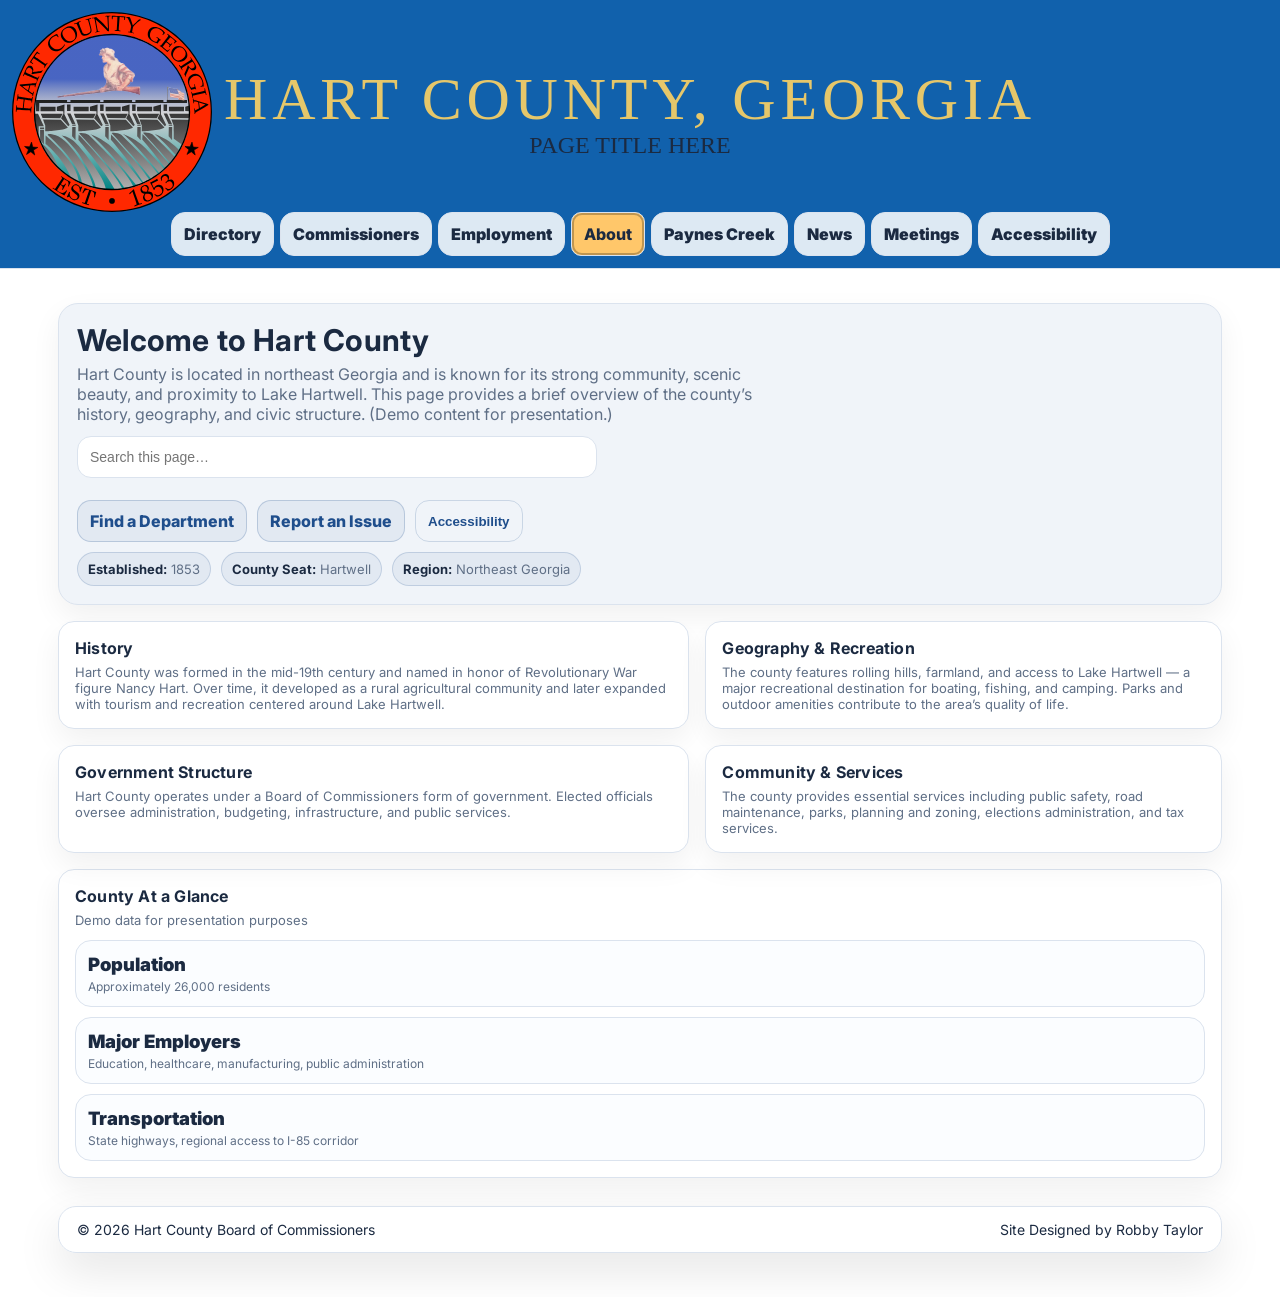
==== commit d2a10bbb: "Update about.html" ====
--- a/about.html
+++ b/about.html
@@ -3,7 +3,7 @@
 <head>
   <meta charset="utf-8" />
   <meta name="viewport" content="width=device-width, initial-scale=1" />
-  <title>Hart County, GA (Demo) • About Hart County</title>
+  <title>About | Hart County</title>
 
   <link rel="preconnect" href="https://fonts.googleapis.com">
   <link rel="preconnect" href="https://fonts.gstatic.com" crossorigin>
@@ -184,8 +184,8 @@
         </section>
 
         <footer class="footer">
-          <div>© 2026 Hart County, Georgia (Demo Prototype)</div>
-          <div><strong>Content shown is placeholder text for administrative review.</strong></div>
+          <div>© 2026 Hart County Board of Commissioners</div>
+          <div>Site Designed by Robby Taylor</div>
         </footer>
 
       </div>
--- a/css/base.css
+++ b/css/base.css
@@ -1478,3 +1478,7 @@
     display:none;
   }
 }
+
+.hc-alert--job{
+  border-left: 4px solid #22c55e;
+}
